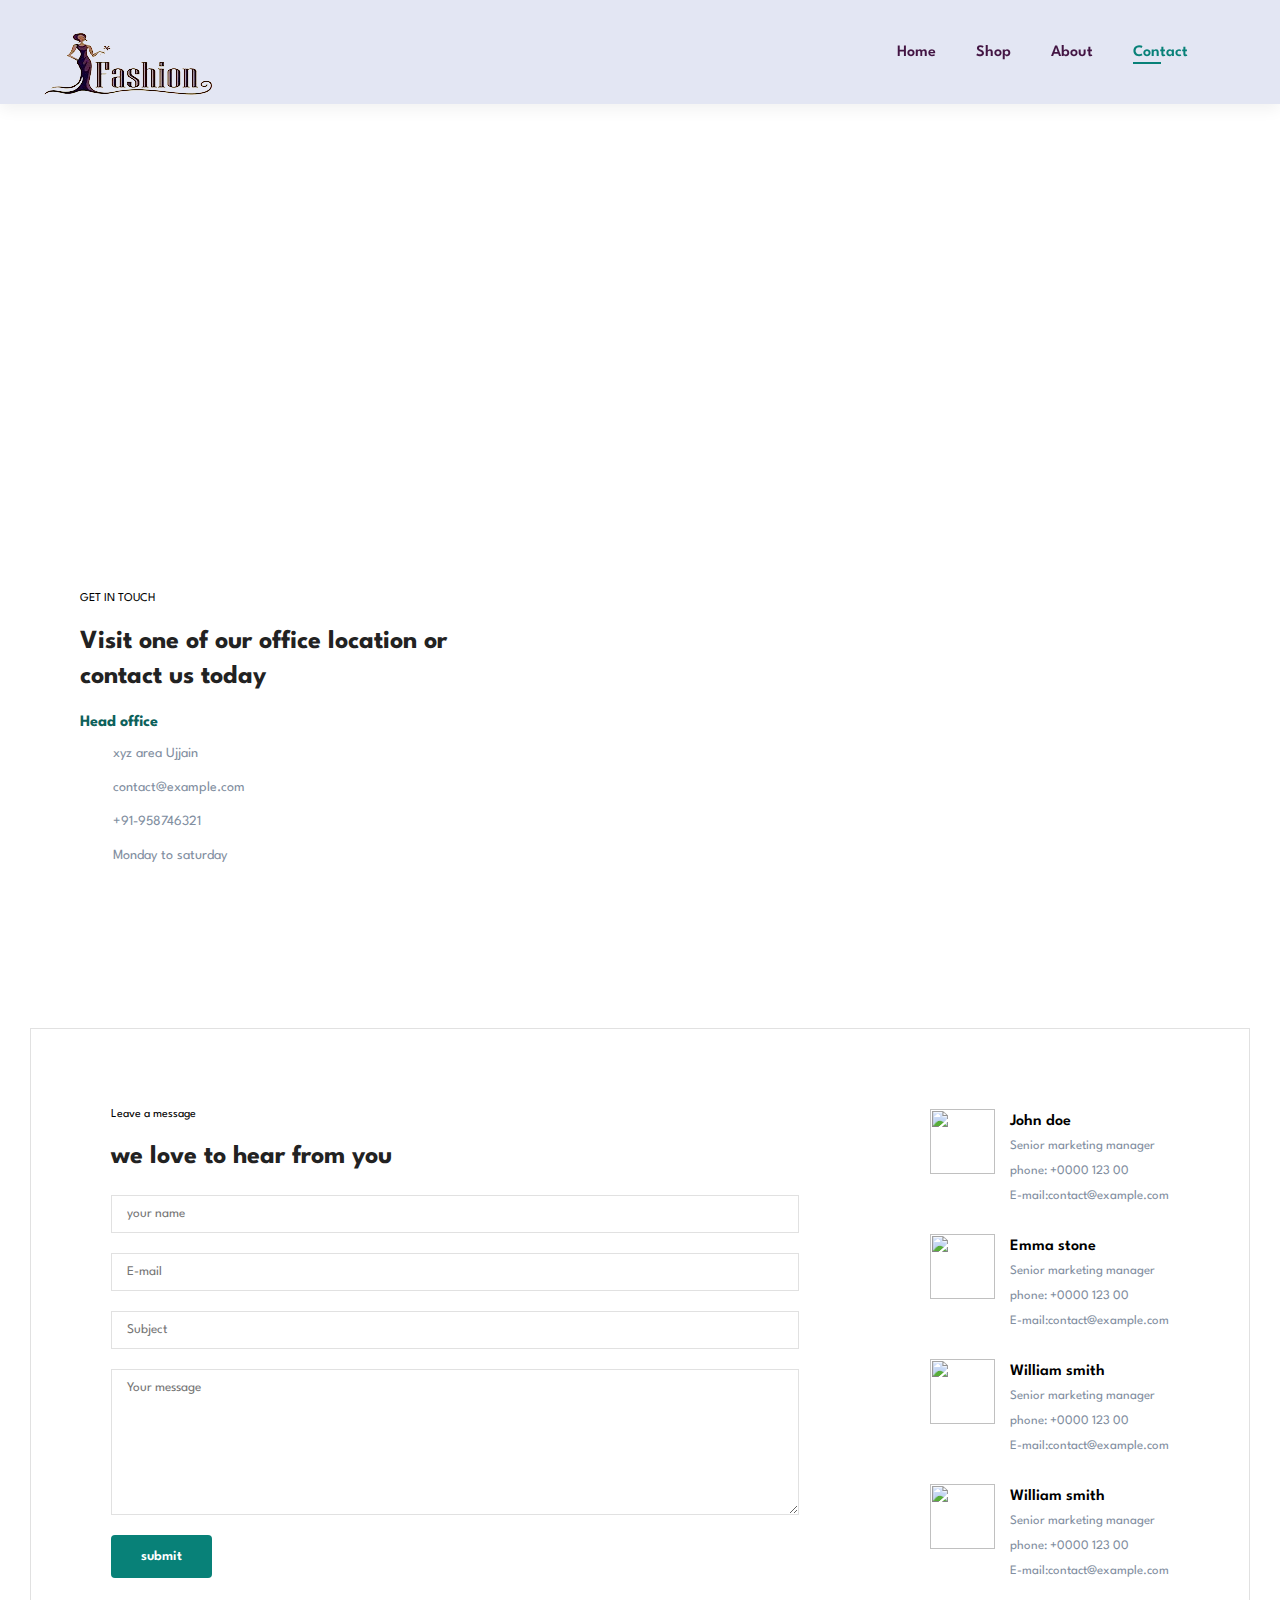
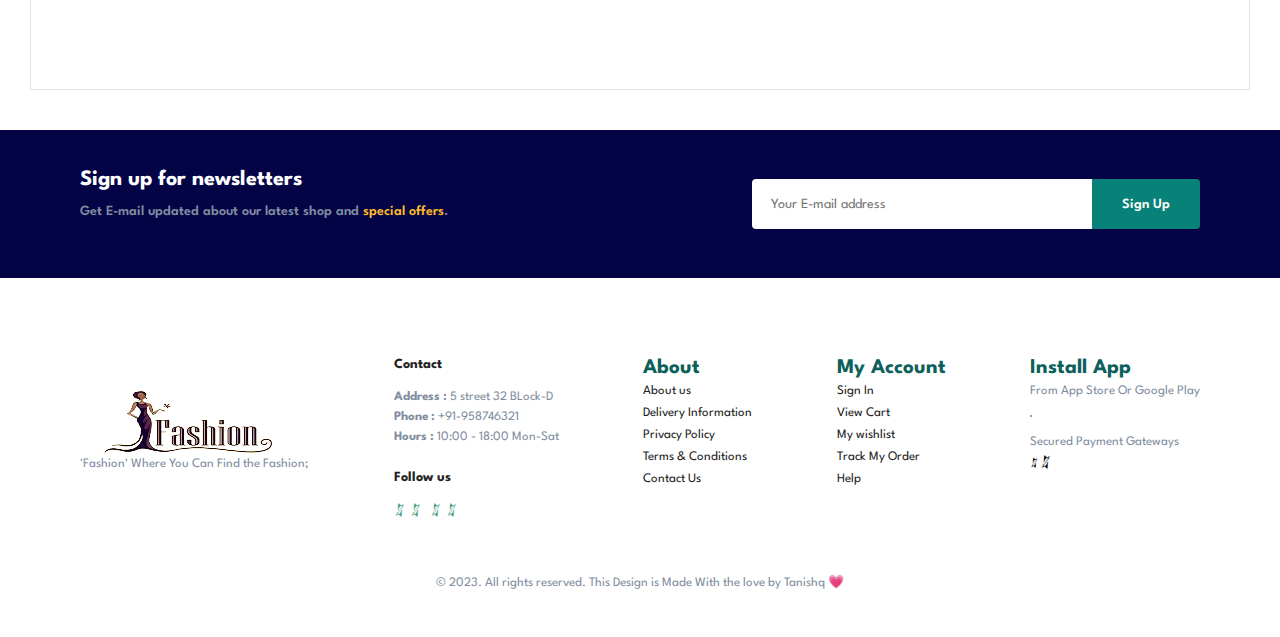
==== contact.html @ 5d64bbab "Add files via upload" ====
<!DOCTYPE html>
<html lang="en">
<head>
    <meta charset="UTF-8">
    <meta name="viewport" content="width=device-width, initial-scale=1.0">
    <title>Clothing E-commerce website</title>
    <link rel="stylesheet" href="style.css">
    <link rel="stylesheet" href="all.css">
    <link rel="stylesheet" href="web/glyphicon.html">
    <link rel="stylesheet" href="https://cdnjs.cloudflare.com/ajax/libs/font-awesome/6.6.0/css/all.min.css" integrity="sha512-Kc323vGBEqzTmouAECnVceyQqyqdsSiqLQISBL29aUW4U/M7pSPA/gEUZQqv1cwx4OnYxTxve5UMg5GT6L4JJg==" crossorigin="anonymous" referrerpolicy="no-referrer" />
</head>
<body>
<section id="header">
    <a href="#"><img src="images/1b.png" alt="" class="logo"></a>
    <div>
        <ul id="navbar">
            <li><a  href="index.html">Home</a></li>
            <li><a  href="shop.html">Shop</a></li>
            <li><a  href="about.html">About</a></li>
            <li><a class="active" href="contact.html">Contact</a></li>
            <li id="lg-bag"><a href="cart.html"><i class="fas fa-shopping-bag"></i></a></li>
            <a href="#" id="close"><i class="fas fa-times"></i></a>
        </ul>
    </div>
    <div id="mobile">
        <a href="cart.html"><i class="fas fa-shopping-bag"></i></a>
        <i id="bar" class="fas fa-outdent"></i>
    </div>
</section>

<section id="page-header" class="about-header">
    <h2>#Lets_talk</h2>
    <p>Leave a message ,we would love to hear from you</p>
</section>

<section id="contact-details" class="section-p1">
    <div class="details">
        <span>GET IN TOUCH</span>
        <h2> Visit one of our office location or contact us today </h2>
        <h3>Head office</h3>
        <div>
            <li>
            <i class="fas fa-map"></i>
            <p>xyz area Ujjain</p>
        </li>
        <li>
            <i class="far fa-envelope"></i>
            <p>contact@example.com</p>
        </li>
        <li>
            <i class="fas fa-phone-alt"></i>
            <p>+91-958746321</p>
        </li>
        <li>
            <i class="fas fa-clock"></i>
            <p>Monday to saturday</p>
        </li>
        </div>
    </div>

    <div class="nap">
        <iframe src="https://www.google.com/maps/embed?pb=!1m18!1m12!1m3!1d7358.215326999882!2d75.78626253868235!3d23.175473102737538!2m3!1f0!2f0!3f0!3m2!1i1024!2i768!4f13.1!3m3!1m2!1s0x396375347362220d%3A0x54f15df351303576!2sUjjain%20Junction%20railway%20station!5e0!3m2!1sen!2sin!4v1703696536137!5m2!1sen!2sin" width="600" height="450" style="border:0;" allowfullscreen="" loading="lazy" referrerpolicy="no-referrer-when-downgrade"></iframe>
    </div>
</section>

<section id="form-details" >
    <form action ="">
    <span>Leave a message</span>
    <h2> we love to hear from you</h2>
    <input type="text" placeholder="your name">
    <input type="text" placeholder="E-mail">
    <input type="text" placeholder="Subject">
    <textarea name="" id="" cols="30" rows="10" placeholder="Your message"></textarea>
    <button class="normal">submit</button>
</form>
<div class="people">
    <div>
        <img src="images/72.jpg" alt="">
        <p><span>John doe</span>
        Senior marketing manager<br>phone: +0000 123 00<br>E-mail:contact@example.com</p>
    </div>
    <div>
        <img src="images/69.jpg" alt="">
        <p><span>Emma stone</span>
        Senior marketing manager<br>phone: +0000 123 00<br>E-mail:contact@example.com</p>
    </div>
    <div>
        <img src="images/78.jpg" alt="">
        <p><span>William smith</span>
        Senior marketing manager<br>phone: +0000 123 00<br>E-mail:contact@example.com</p>
    </div>
    <div>
        <img src="images/79.jpg" alt="">
        <p><span>William smith</span>
        Senior marketing manager<br>phone: +0000 123 00<br>E-mail:contact@example.com</p>
    </div>
    
</div>
</section>

<section id="newsletter" class="section-p1 section-m1">
        <div class="newstext">
            <h4>Sign up for newsletters</h4>
            <p>Get E-mail updated about our latest shop and <span>special offers</span>. </p>
        </div>
        <div class="form">
            <input type="text" placeholder="Your E-mail address">
            <button class="normal">Sign Up</button>
        </div>
</section>

<footer class="section-p1">
    <div class="col">
        <img src="images/1b.png" alt="logo">
        <p>'Fashion' Where You Can Find the Fashion;</p>
    </div>

        <div class="col">
        <h4>Contact</h4>
        <p><strong>Address :</strong> 5 street 32 BLock-D </p>
        <p> <strong>Phone :</strong> +91-958746321</p>
        <p> <strong>Hours :</strong> 10:00 - 18:00 Mon-Sat</p>
        <div class="follow">
            <h4>Follow us</h4>
            <div class="icon">
                <i class="fa-brands fa-instagram fa-lg" style="color: #439d82;"></i>
                <i class="fa-brands fa-facebook fa-lg" style="color: #439d82;"></i>
                <i class="fa-brands fa-x-twitter fa-lg" style="color: #439d82;"></i>
                <i class="fa-brands fa-pinterest fa-lg" style="color: #439d82;"></i>
                <i class="fa-brands fa-youtube fa-lg" style="color: #439d82;"></i>
            </div>
        </div>
    </div>

    <div class="col">
        <h3>About</h3>
        <a href="about.html">About us</a>
        <a href="shop.html">Delivery Information</a>
        <a href="#">Privacy Policy</a>
        <a href="#">Terms & Conditions</a>
        <a href="contact.html">Contact Us</a>
    </div>

    <div class="col">
        <h3>My Account</h3>
        <a href="contact.html">Sign In</a>
        <a href="cart.html">View Cart</a>
        <a href="cart.html">My wishlist</a>
        <a href="cart.html">Track My Order</a>
        <a href="contact.html">Help</a>
    </div>

    <div class="col install">
        <h3>Install App</h3>
        <p>From App Store Or Google Play</p>
        <div class="row">
            <img src="images/" alt="">
        </div>
        <p>Secured Payment Gateways</p>
        <div class="row">
        <i class="fa-brands fa-google-pay fa-xl"></i>
        <i class="fa-brands fa-paypal fa-lg"></i>
        </div>
    </div>

    <div class="copyright">
        <p>© 2023. All rights reserved. This Design is Made With the love by Tanishq 💗</p>
    </div>
</footer>

    <script src="java.js"></script>
</body>
</html>
---- style.css ----
@import url('http://fonts.googleapis.com/css2?family=spartan:wght@100;200;300;400;500;600;700;800;900&display=swap');
*{
    margin:0;
    padding:0;
    box-sizing:border-box;
    font-family:'spartan',sans-serif;
}
h1{
    font-size:50px;
    line-height:64px;
    color:#222;
}
h2{
    font-size:46px;
    line-height:54px;
    color:#222;
}
h3{
    color:#0d615b;
    font-size: 21px;
    padding-bottom: 7px!important;
}
h4{
    font-size:20px;
    color:#222;
}
h6{
    font-weight:700;
    font-size:12px;
}
p{
    font-size:16px;
    color:#818ea0;
    margin:15px 0 20px 0;
    
}
.section-p1{
    padding:40px 80px;
}
.section-m1{
    margin:40px 0;
}
button.normal{
   font-size:14px;
   font-weight: 600;
   padding:15px 30px;
   color:#000;
   border-radius:4px;
   cursor: pointer;
   background-color: #fff;
   border: none;
   outline: none;
   transition:0.2s; 
}
button.white{
    font-size:13px;
    font-weight: 600;
    padding:11px 18px;
    color:#fff;
    background-color:transparent;
    cursor:pointer;
    border:1px solid #fff;
    outline:none;
    transition:0.2s;
}

body{
    width:100%;
}
/*---header start---*/
#header{
    display:flex;
    align-items: center;
    justify-content: space-between;
   padding:0px 20px ;
    background-color: #E3E6F3;
    box-shadow: 0 5px 15px rgba(0, 0, 0, 0.06);
    z-index:999!important;
    position:sticky;
    top:0;
    left:0;
}
#navbar{
    display: flex;
    align-items: center;
    justify-content: center;
}
#navbar li{
    list-style: none;
    padding:0 20px;
    position: relative;

}
#navbar li a{
    text-decoration: none;
    font-size:16px;
    font-weight:600;
   /* color:#140038;*/
    color:#431543;
    transition:0.3 ease;
}
#navbar li a:hover,
#navbar li a.active{
    color:#088178;
}
#navbar li a.active::after,
#navbar li a:hover::after{
    content:"";
    width:30%;
    height:2px;
    background-color:#088178;
    position:absolute;
    left:20px;
    bottom:-4px;
}
#mobile{
    display:none;
    align-items: center;
}
#close{
    display:none;
}
/*---header ends---*/
/*--Home page start---*/
#Hero{
    background-image:url("images/22.jpg");
    height:85vh;
    width:100%;
    background-position: top 25% right 0;
    background-size:cover;
    padding:10%;
    display:flex;
    flex-direction: column;
    align-items: flex-start;
    justify-content: center;
}
#Hero h4{
    padding-bottom:15px;
}
#Hero h4{
    color:#022725;  
    }
#Hero h2{
    color:whitesmoke;
    }
#Hero p{
    color:rgb(202, 188, 188);
    }
#Hero h1{
    color:#0febdc;
    }
/*#Hero button{
    background-image: url(images/);
    background-color:transparent;
    color:#0febdc;
    border:0;
    padding:14px 8px 14px 65px;
    background-repeat: no-repeat;
    cursor:pointer;
    font-weight:700;
    font-size:15px;
   }*/
   #Hero .button {
    border: 1px solid #fff;
    border-radius: 100px;
    margin: 0 5px;
    padding: 12px 35px;
    color: #fff;
    font-size: 1rem;
    font-weight: 400;
    line-height: 1.4;
    text-align: center;
}
 #Hero .button:hover{
    color:#fff;
    background: #088178;
    text-decoration: none;
    box-shadow: 0 0 20px 0 rgba(0, 0, 0, 0.3);
}
.button{
    text-decoration: none;
    background-color: transparent;
}
/*---features strats---*/
#feature{
    display: flex;
    align-items: center;
    justify-content: space-between;
    flex-wrap: wrap;
}

#feature .fe-box{
width:180px;
text-align: center;
padding:25px 15px;
box-shadow: 20px 20px 34px rgba(0, 0, 0, 0.3);
border:1px solid #cce7d0;
border-radius:4px;
margin:15px 0;
}
#feature .fe-box:hover{
    box-shadow: 10px 10px 54px rgba(70, 62, 221, 0.1);
}
#feature .fe-box img{
    width:100%;
    margin-bottom: 10px;
}
#feature .fe-box h6{
    display: inline-block;
padding:9px 8px 6px 8px;
line-height: 1;
border-radius: 4px ;
color:#088178;
background-color: #fddde4;
}
#feature .fe-box:nth-child(2) h6{
    background-color: #cdebbc;
}
#feature .fe-box:nth-child(3) h6{
    background-color:#f6dbf6;
}
#feature .fe-box:nth-child(4) h6{
    background-color: #cdd4f8;
}
#feature .fe-box:nth-child(5) h6{
    background-color: #fff2ef;
}
#feature .fe-box:nth-child(6) h6{
    background-color: #d1e8f2;
}
/*---features ends---*/
/*---Product1 start----*/
#product1{
    text-align: center;
}
#product1 .pro-container{
    display:flex;
    justify-content: space-between;
    padding-top:20px;
    flex-wrap:wrap;
}
#product1 .pro{
    width:23%;
    min-width:250px;
    padding:10px 12px;
    border:1px solid #cce7d0;
    border-radius: 25px;
    cursor: pointer;
    box-shadow: 20px 20px 30px rgba(0, 0, 0, 0.05);
    margin:15px 0;
    transition:0.2s ease;
    position: relative;
}
#product1 .pro:hover{
    box-shadow: 20px 20px 30px rgba(0, 0, 0, 0.06);

}
#product1 .pro img{
    width:100%;
    border-radius:20px;
}
#product1 .pro .des{
    text-align: start;
    padding:10px 0;
}
#product1 .pro .des span{
color:#606063;
font-size:12px;

}
#product1 .pro .des h5{
    padding-top:7px;
    color:#1a1a1a;
    font-size:14px;

}
#product1 .pro .des i{
    font-size: 12px;
    color:rgb(243,181,25);
}
#product1 .pro .des h4{
    padding-top:7px;
    font-size: 15px;
    font-weight: 700;
    color:#088178;
}
#product1 .pro .cart{
    width:40px;
    height:40px;
    line-height: 40px;
    border-radius: 50px;
    background-color: #e8f6ea;
    color:#088178;
    border:1px solid #cce7d0;
    position: absolute;
    bottom:20px;
    right:10px;
}
/*---product1 ends---*/
/*---banner starts---*/
#banner{
    display:flex;
    justify-content: center;
    flex-direction: column;
    align-items: center;
    text-align: center;
    background-image: url(images/17.jpg);
    width:100%;
    height:40vh;
    background-size:cover;
    background-position: center;
}
#banner h4{
    color:#fff;
    font-size:16px;
}
#banner h2{
    color:#fff;
    font-size:30px ;
    padding:10px 0;
}
#banner h2 span{
color:#ec0808;

}
#banner button:hover{
    background-color:#088178 ;
    color:#fff;
}
/*---banner ends---*/

/*-----sm-banner starts--*/
#sm-banner .banner-box{
    display:flex;
    justify-content: center;
    flex-direction: column;
    align-items: flex-start;
    background-image: url(images/10.jpg);
    min-width:580px;
    height:50vh;
    background-size:cover;
    background-position: center;
    padding:30px;
}
#sm-banner .banner-box2{
    background-image: url(images/16.jpg);
}
#sm-banner{
    display:flex;
    justify-content: space-between;
    flex-wrap:wrap;
}
#sm-banner h4{
color:#fff;
font-size:20px;
font-weight:300;
}
#sm-banner h2{
    color:#fff;
    font-size:28px;
    font-weight:800;
}
#sm-banner span{
    color:#fff;
    font-size:14px;
    font-weight:500;
    padding-bottom:15px;
}
#sm-banner .banner-box:hover button{
    background-color: #088178;
    border:1px solid #088178;
}
/*-----sm-banner ends--*/
/*-----banner3 starts--*/
#banner3{
    display:flex;
    justify-content: space-between;
    flex-wrap: wrap;
    padding:0 80px;
}
#banner3 .banner-box{
    display:flex;
    justify-content: center;
    flex-direction: column;
    align-items: flex-start;
    background-image: url(images/42.jpg);
    min-width:30%;
    height:30vh;
    background-size:cover;
    background-position: center;
    padding:20px;
    margin-bottom: 20px;
}
#banner3 .banner-box2{
    background-image: url(images/12.jpg);
}
#banner3 .banner-box3{
    background-image: url(images/20.jpg)
}
#banner3 h2{
    color:#fff;
    font-weight:900;
    font-size: 22px;

}
#banner3 h3{
    color:#ec544e;
    font-weight:800;
    font-size: 15px;
    
}
/*-----banner3 ends----*/
#banner3{
    display:flex;
    justify-content: space-between;
    flex-wrap: wrap;
    padding:0 80px;
}
#banner3 .banner-box{
    display:flex;
    justify-content: center;
    flex-direction: column;
    align-items: flex-start;
    background-image: url(images/42.jpg);
    min-width:30%;
    height:30vh;
    background-size:cover;
    background-position: center;
    padding:20px;
    margin-bottom: 20px;
}
#banner3 .banner-box2{
    background-image: url(images/12.jpg);
}
#banner3 .banner-box3{
    background-image: url(images/20.jpg)
}
#banner3 h2{
    color:#fff;
    font-weight:900;
    font-size: 22px;

}
#banner3 h3{
    color:#ec544e;
    font-weight:800;
    font-size: 15px;
    
}
/*-----banner3 ends----*/
/*----newsletter starts---*/
#newsletter{
    display: flex;
    justify-content: space-between;
    flex-wrap:wrap;
    align-items:center;
    background-color:rgb(3, 3, 70);
}
#newsletter h4{
    font-size: 22px;
    font-weight:700;
    color:#fff;
}
#newsletter p{
    font-size:14px;
    font-weight:600;
    color:#818ea0;
}
#newsletter p span{
    color:#ffbd27;
}
#newsletter .form{
    display:flex;
    width:40%;

}
#newsletter input{
    height:3.125rem;
    padding:0 1.25em;
    font-size: 14px;
    width: 100%;
    border:1px solid transparent;
    border-radius: 4px;
    outline:none;
    border-top-right-radius: 0;
    border-bottom-right-radius: 0;
}
#newsletter button{
    background-color: #088178;
    color:#fff;
    white-space: nowrap;
    border-top-left-radius: 0;
    border-bottom-left-radius: 0;
}

/*----newsletter ends----*/
/*----footer starts---*/
footer{
    display:flex;
    flex-wrap:wrap;
    justify-content: space-between;
}
footer .col{
    display:flex;
    flex-direction: column;
    align-items: flex-start;
    margin-bottom: 20px;

}
footer h4{
    font-size:14px;
    padding-bottom:20px;
}
footer p{
    font-size:13px;
   margin:0 0 8px 0;
}
footer a{
    font-size:13px;
    text-decoration: none;
    margin-bottom:10px;
    color:#222;
}
footer .follow{
    margin-top:20px;
}
footer .follow i{
    color:#465b52;
    padding-right:4px ;
    cursor:pointer;
}
footer .install .row img{
border:1px solid #088178;
border-radius: 6px;
}
footer .install img{
    margin:10px 0 15px 0;

}
footer .follow i:hover,footer a:hover{
    color:#088178;

}
footer .copyright{
    width:100%;
    text-align: center;
    padding-top: 3%;
}
/*----footer ends---*/
/*--Home page ends---*/

/*---shop page starts---*/
#page-header{
    background-image: url(images/e.jpg);
    background-repeat: no-repeat;
    background-position: top 30% right 30%;
    background-size: cover;
    width:100%;
    height:40vh;
    display:flex;
    text-align: center;
    justify-content: center;
    flex-direction: column;
    padding:14px;

}
#page-header h2,
#page-header p{
    color:#fff;
}
#pagination{
    text-align: center;
}
#pagination a{
    text-decoration: none;
    background-color:#088178;
    padding:15px 20px;
    border-radius:4px;
    color:#fff;
    font-weight: 600;
}
#pagination a i{
    font-size:16px;
    font-weight: 600;
}
/*--single product--*/
#prodetails{
    display:flex;
    margin-top:20px;
}
#prodetails .single-pro-image{
     width:40%;
     margin-right:50px;
}
.small-img-group{
    display: flex;
    justify-content: space-between;
}
.small-img-col{
    flex-basis:24%;
    cursor:pointer;
}
#prodetails .single-pro-details{
    width:50%;
    padding-top:30px;
}
#prodetails .single-pro-details h4{
    padding:40px 0 20px 0;

}
#prodetails .single-pro-details h2{
    font-size:26px;  
}
#prodetails .single-pro-details select{
    display:block;
    padding:5px 10px;
    margin-bottom:10px;
}
#prodetails .single-pro-details input{
    width:50px;
    height: 47px;
    padding-left:10px;
    font-size:16px;
    margin-right:10px;
}
#prodetails .single-pro-details button{
    background-color: #088178;
    color:#fff;
}
#prodetails .single-pro-details:focus{
    outline:none;
}
#prodetails .single-pro-details span{
    line-height:25px;
    
}

/*---shop page ends---*/
/*----blog page starts---*/
#page-header .blog-header{
     background-image: url(images/a.jpg);
}

/*----blog page ends---*/


/*---about page starts--*/
#page-header.about-header {
    background-image: url(images/a.jpg);
    background-position: top 0% right 30%;
}
#about-head{
    display:flex;
    align-items: center;
}
#about-head img{
     width:100%;
     height:auto;
}
#about-head div{
    padding-left:40px;
}
#about-app{
    text-align: center;

}
#about-app.video{
    width:70%;
    height:100%;
    margin:30px auto 0 auto;
}
#about-app.video video{
    width:100%;
    height:100%;
    border-radius: 20px;
}

/*---about page ends---*/

/*---contact page starts---*/
#contact-details{
    display:flex;
    align-items: center;
    justify-content: space-between;
}
#contact-details .details{
    width:40%;

}
#contact-details .details span,
#form-details form span{
    font-size:12px;

}
#contact-details .details h2,
#form-details form h2{
    font-size:26px;
    line-height:35px;
    padding:20px 0;
}
#contact-details .details h3{
    font-size:16px;
    padding-bottom:15px;
}
#contact-details .details li{
    list-style:none;
    display:flex;
    padding:10px 0;
}
#contact-details .details li i{
    font-size:14px;
    padding-right:22px;
}
#contact-details .details li p{
    margin:0;
    font-size:14px;
}
#contact-details .map{
    width:55%;
    height:400px;
}
#contact-details .map iframe{
    width:100%;
    height:100%;
}

#form-details{
    display:flex;
    justify-content: space-between;
    margin:30px ;
    padding:80px; 
    border:1px solid #e1e1e1;
}
#form-details form{
    width:65%;
    display:flex;
    flex-direction:column;
    align-items: flex-start;
}
#form-details form input,
#form-details form textarea{
    width:100%;
    padding:12px 15px;
    outline:none;
    margin-bottom:20px;
    border:1px solid #e1e1e1;
}
#form-details form button{
    background-color: #088178;
    color:#fff;
}
#form-details .people div{
    padding-bottom:25px;
    display: flex;
    align-items:flex-start;
}
#form-details .people div img{
    width:65px;
    height: 65px;
    object-fit:cover;
    margin-right: 15px;
}
#form-details .people div p{
    margin:0;
    font-size: 13px;
    line-height: 25px;
}
#form-details .people div p span{
    display:flex;
    font-size:16px;
    font-weight:600;
    color:#000;
}

/*----contact page ends---*/

/*---cart page starts----*/
#cart{
    overflow-x:auto;
}
#cart table{
    width:100%;
    border-collapse:collapse;
    table-layout: fixed;
    white-space: nowrap;
}
#cart table img{
    width:70px;
}
#cart table td:nth-child(1){
    width:100px;
    text-align:center;
}
#cart table td:nth-child(2){
    width: 150px;
    text-align: center;
}
#cart table td:nth-child(3){
    width: 250px;
    text-align: center;
}
#cart table td:nth-child(4),
#cart table td:nth-child(5),
#cart table td:nth-child(6){
    width: 150px;
    text-align: center;
}
#cart table td:nth-child(5) input{
    width:70px;
    padding:10px 5px 10px 15px;
}
#cart table thead{
    border:1px solid #e2e9e1;
    border-left:none;
    border-right:none;
}
#cart table thead td{
    font-weight: 700;
    text-transform: uppercase;
    font-size: 13px;
    padding:18px 0;
}
#cart table tbody tr td{
    padding-top:15px;
}
#cart table tbody td{
    font-size:17px;
}
#cart-add{
    display:flex;
    flex-wrap: wrap;
    justify-content:space-between ;
}
#coupan{
width:50%;
margin-bottom: 30px;
}
#coupan h3,
#subtotal h3{
    padding-bottom:15px;
}
#coupan input{
    padding:10px 20px;
    outline:none;
    width:60%;
    margin-right: 10px;
    border:1px solid #e2e9e1;
}
#coupan button,
#subtotal button{
    background-color:#088178;
    color:#fff;
    padding:12px 20px;
}
#subtotal{
    width:50%;
    margin-bottom:30px;
    border:1px solid #e2e9e1;
    padding:30px;
}
#subtotal table{
    border-collapse:collapse;
    width:100%;
    margin-bottom:20px;
}
#subtotal table td{
    width:50%;
    border:1px solid #e2e9e1;
    border-radius:10px;
    font-size:15px;
}

/*----cart page ends--*/

/*---Media Query---*/
@media(max-width:799px){
    .section-p1{
        padding:40px 40px;
    }
    #navbar{
        display:flex;
        flex-direction: column;
        align-items: flex-start;
        justify-content: flex-start;
        position: fixed;
        top:0;
        right:-300px;
        height:100vh;
        width:300px;
        background-color: #E3E6F3;
        box-shadow:0 40px 60px rgba(0, 0, 0, 0.1);
        padding:80px 0 0 10px;
        transition: 0.3s;
    }
    #navbar.active{
        right:0px;
    }
    #navbar li{
        margin-bottom: 25px;
        
    }
    #mobile{
        display:flex;
        align-items: center;
    }
    #mobile i{
        color:#1a1a1a;
        font-size:24px;
        padding-left:20px;
    }
    #close{
        display:initial;
        position: absolute;
        top:30px;
        left:30px;
        color:#222;
        font-size:24px;
    }
    #lg-bag{
        display:none;
    }
    #Hero {
        height: 70vh;
        background-position: top 30% right 30%;
        padding: 0 80px;
    }
    #feature {
        justify-content: center;
    }
    #feature .fe-box {
        margin: 15px 15px;
    }
    #product1 .pro-container {
        justify-content: center;
    }
    #product1 .pro{
        margin:15px ;
    }
    #banner {
        height: 20vh;
    }
    #sm-banner .banner-box {
        min-width: 100%;
        height: 30vh;
    }
    #banner3{
        padding:0 40px;
    }
    #banner3 .banner-box{
        width:28%;
    }
    #newsletter input {
        width: 70%;
    }
    #sm-banner .banner-box2{
        margin-top:20px;
    }
/*contact*/
#form-details{
    padding:40px;
}
#form-details form{
    width:50%;
}

}


@media(max-width:447px){
    .section-p1{
        padding:20px;
    }
#header{
    padding:10px 30px;
}
#hero{
    padding:0 20px;
    background-position:55%;
}
h2{
    font-size:32px;
}
h1{
    font-size:38px;
}
#feature .fe-box{
    width:155px;
    margin:0 0 15px 0;
}
#feature{
    align-items: center;
    
}
#product1 .pro{
    width:100%;
}
#banner{
    height:40vh;
}
#sm-banner .banner-box{
    height:40vh;
}
#sm-banner .banner-box2{
    margin-top:20px;
}
#banner3{
    padding:0 20px;
}
#banner3 .banner-box{
    width:100%;
}
#newsletter .form{
    width:100%;
}
#newsletter{
    padding:40px 20px;
}
footer .copyright{
    text-align: strat;
}
/*single product*/
#prodetails{
    display: flex;
    flex-direction: column;
}
#prodetails .single-pro-image{
    width:100%;
    margin-right:0px;
}
#prodetails .single-pro-details{
    width:100%;
}
#Hero {
    height: 75vh;
    padding: 0 40px;
}

/*about page*/
#about-head{
    flex-direction: column;
}
#about-head img{
    width:100%;
    margin-bottom:20px;
}
#about-head div{
    padding-left:0px;
}
#about-app.video{
    width:100%;
}
/*contact*/
#contact-details{
    flex-direction:column;
}
#contact-details .details{
    width:100%;
    margin-bottom:30px;
}
#contact-deatails .map{
     width:100%;
}
#form-details{
    margin:10px;
    padding:10px 30px;
    flex-wrap:wrap;
}
#form-details form{
    width:100%;
    margin-bottom:30px;
}
/*cart*/
#cart-add{
    flex-direction:column;
}
#coupan{
    width:100%;
    text-align: center;
}
#subtotal{
    width:100%;
    padding:20px;
}

}
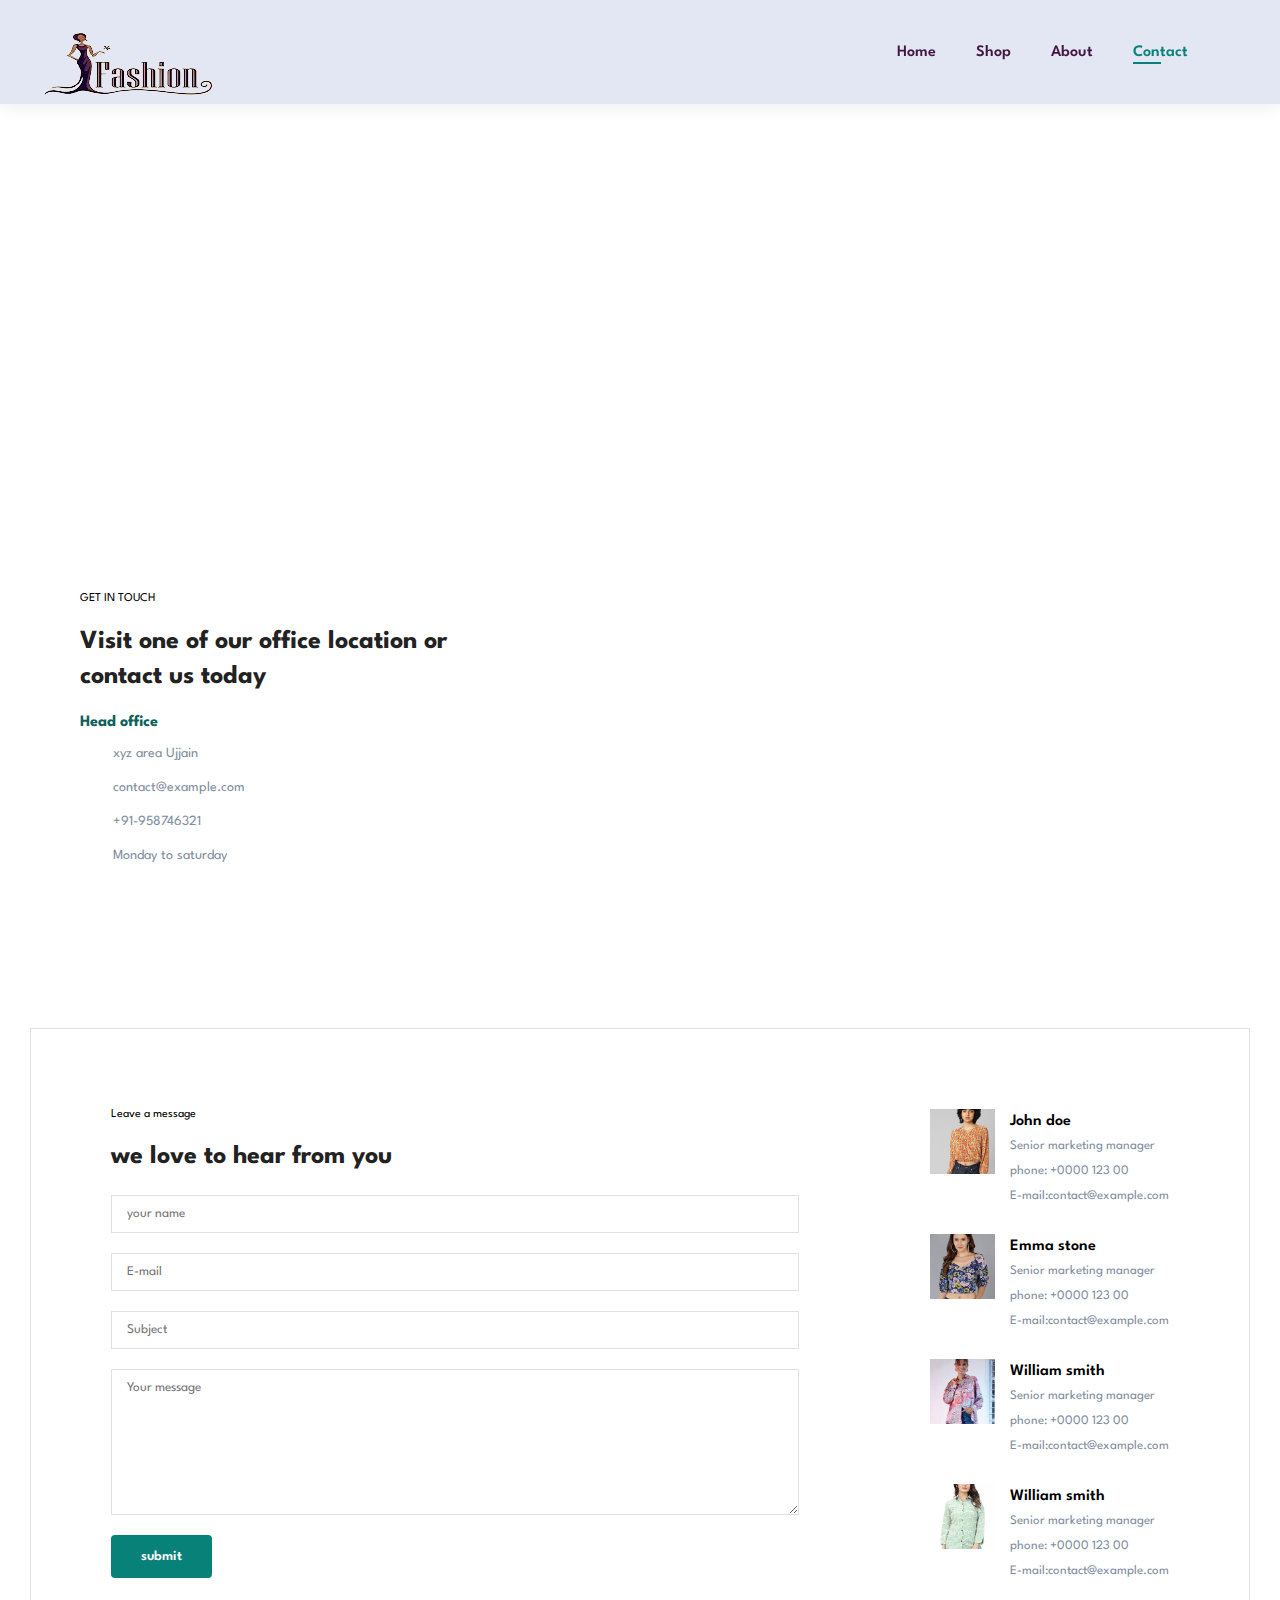
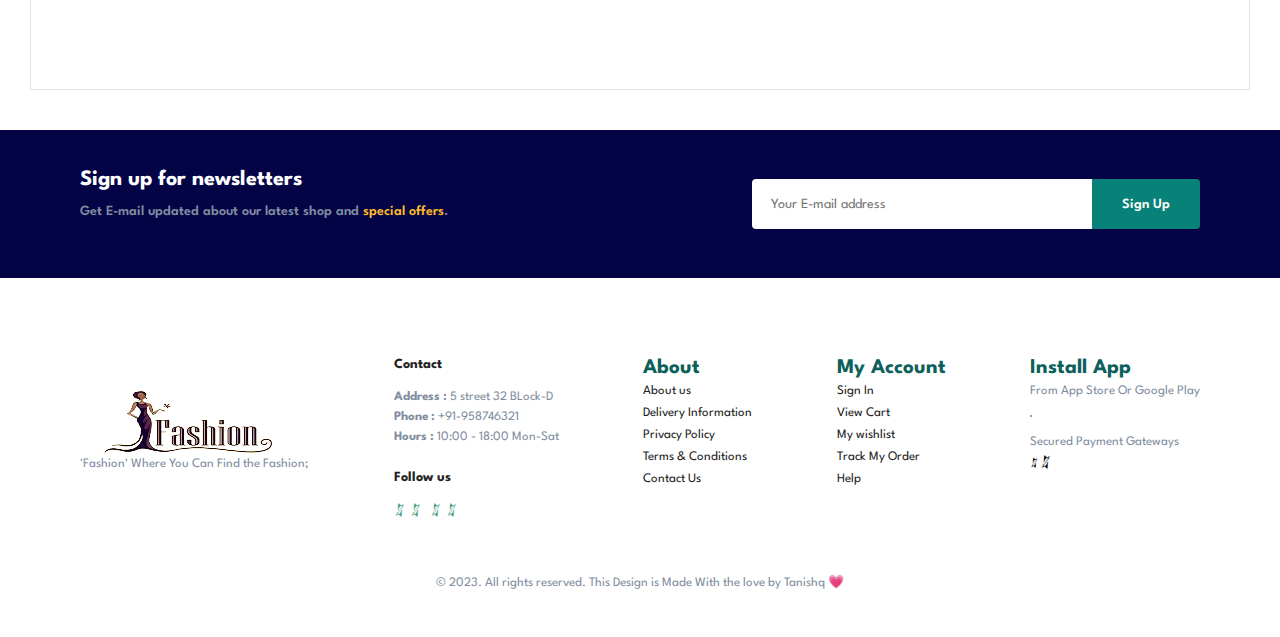
==== commit 07b82ca8: "Update contact.html" ====
--- a/contact.html
+++ b/contact.html
@@ -65,7 +65,7 @@
 </section>
 
 <section id="form-details" >
-    <form action ="">
+    <form name="contact" netlify>
     <span>Leave a message</span>
     <h2> we love to hear from you</h2>
     <input type="text" placeholder="your name">
@@ -171,4 +171,4 @@
 
     <script src="java.js"></script>
 </body>
-</html>+</html>
